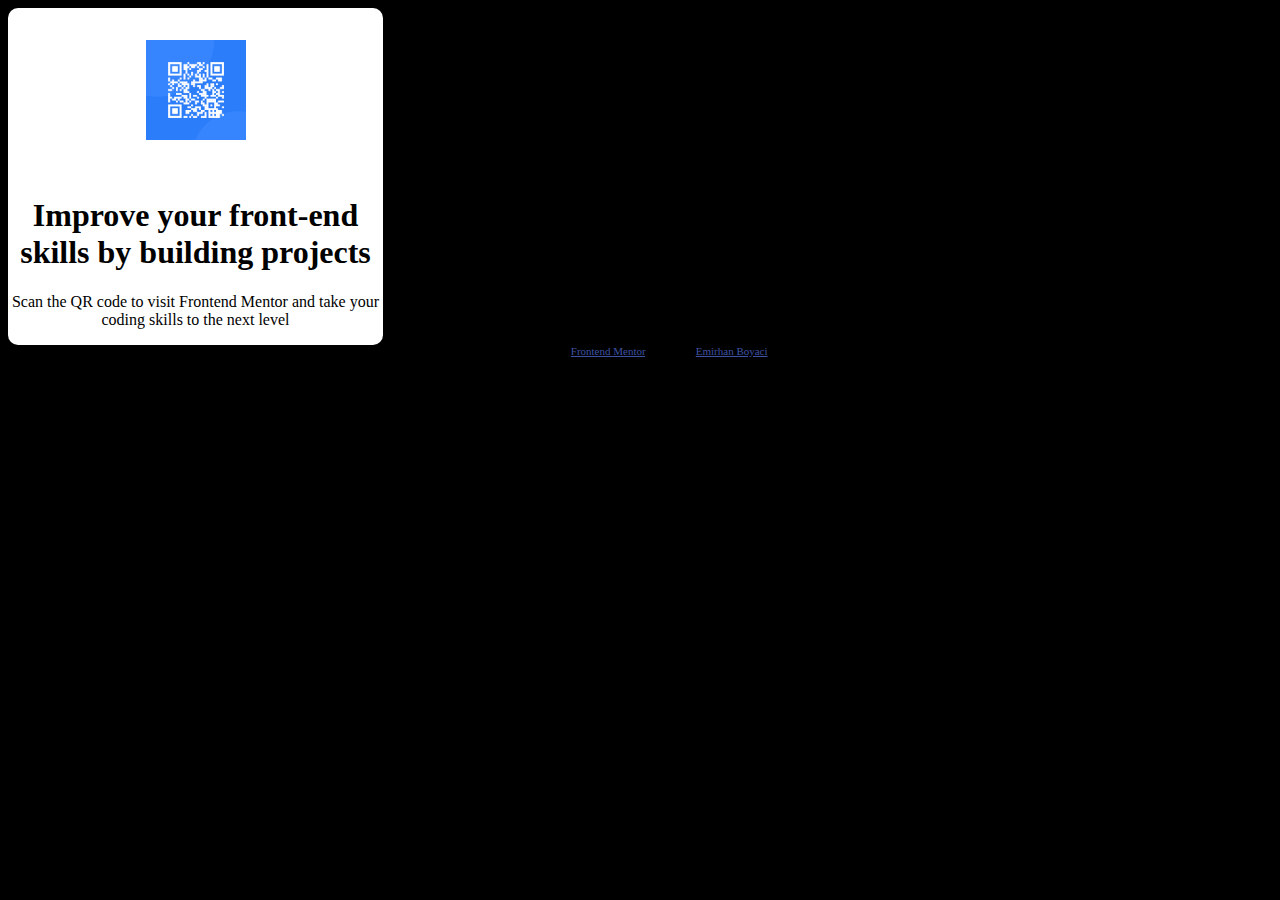
==== qr-code-component-main/index.html @ c562e50f "Add files via upload" ====
<!DOCTYPE html>
<html lang="en">
<head>
  <meta charset="UTF-8">
  <meta name="viewport" content="width=device-width, initial-scale=1.0"> <!-- displays site properly based on user's device -->

  <link rel="icon" type="image/png" sizes="32x32" href="./images/favicon-32x32.png">
  
  <title>Frontend Mentor | QR code component</title>

  <!-- Feel free to remove these styles or customise in your own stylesheet 👍 -->
  <style>
    .attribution { font-size: 11px; text-align: center; }
    .attribution a { color: hsl(228, 45%, 44%); }
    body {
      background-color: #000;
    }

    @media screen and (min-width: 375px) {
      .container {
        display: flex;
        flex-direction: column;
        align-items: center;
        background-color: #fff;
        border-radius: 10px;
        width: 375px;
      }
      .qr-code {
        margin-top: 2rem;
      }
      .qr-code > img {
        width: 100px;
      }

      .qr-code-text {
        margin-top: 2rem;
        text-align: center;
      }  
    }
    


  </style>
</head>
<body>

  <div class="container">
    <div class="qr-code">
      <img src="./images/image-qr-code.png" alt="QR Code">
    </div>
    <div class="qr-code-text">
      <h1>Improve your front-end skills by building projects</h1>
      <p>Scan the QR code to visit Frontend Mentor and take your coding skills to the next level</p>
    </div>
  </div>
  

  

<footer class="attribution">
  Challenge by <a href="https://www.frontendmentor.io?ref=challenge" target="_blank">Frontend Mentor</a>. 
  Coded by <a href="#">Emirhan Boyaci</a>.
</footer>
</body>
</html>
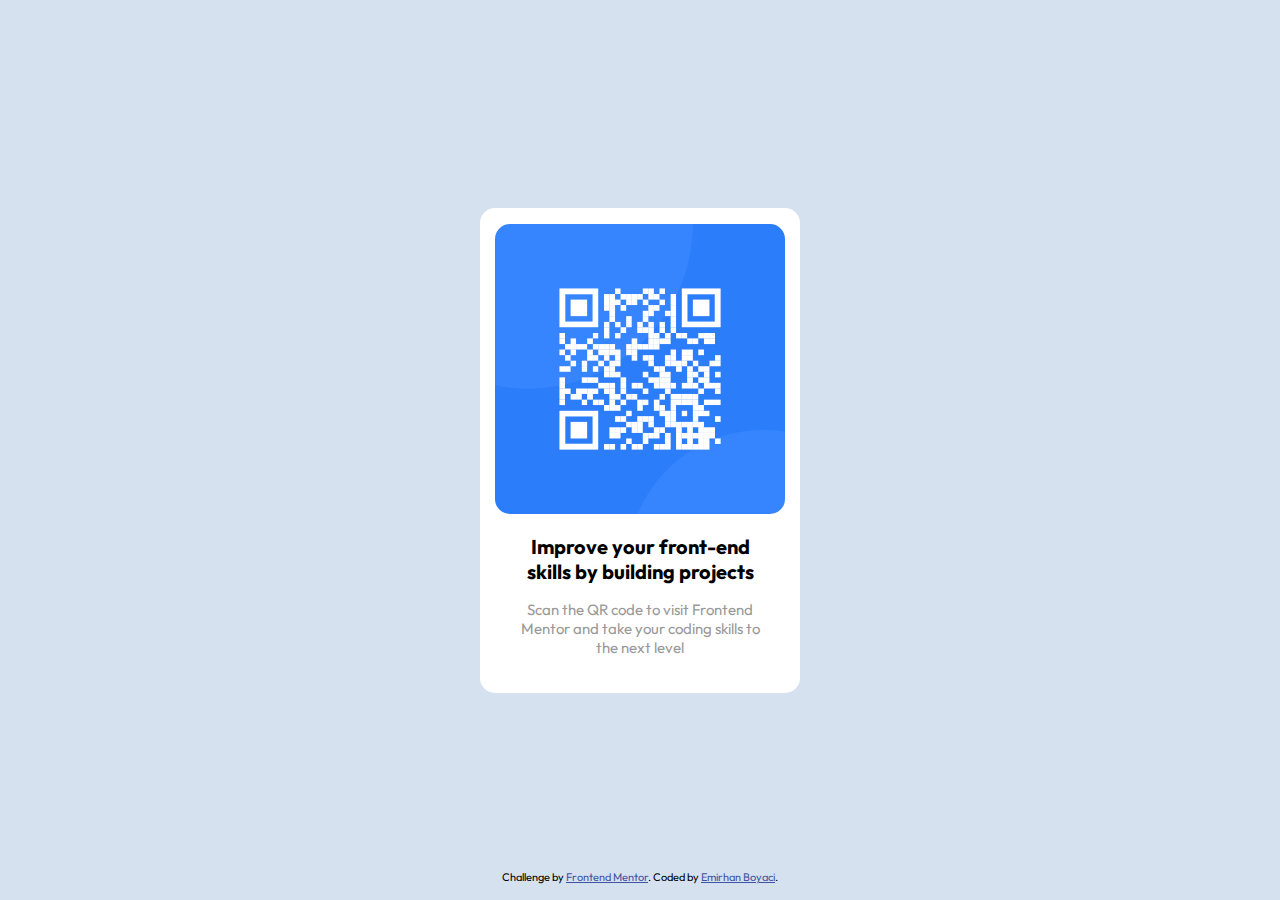
==== commit 008dcff6: "Possible solution to the QR code component challenge." ====
--- a/qr-code-component-main/index.html
+++ b/qr-code-component-main/index.html
@@ -5,61 +5,30 @@
   <meta name="viewport" content="width=device-width, initial-scale=1.0"> <!-- displays site properly based on user's device -->
 
   <link rel="icon" type="image/png" sizes="32x32" href="./images/favicon-32x32.png">
+  <link href="https://fonts.googleapis.com/css2?family=Outfit:wght@400;700&display=swap" rel="stylesheet">
+  <link rel="stylesheet" href="style.css">
   
   <title>Frontend Mentor | QR code component</title>
-
-  <!-- Feel free to remove these styles or customise in your own stylesheet 👍 -->
-  <style>
-    .attribution { font-size: 11px; text-align: center; }
-    .attribution a { color: hsl(228, 45%, 44%); }
-    body {
-      background-color: #000;
-    }
-
-    @media screen and (min-width: 375px) {
-      .container {
-        display: flex;
-        flex-direction: column;
-        align-items: center;
-        background-color: #fff;
-        border-radius: 10px;
-        width: 375px;
-      }
-      .qr-code {
-        margin-top: 2rem;
-      }
-      .qr-code > img {
-        width: 100px;
-      }
-
-      .qr-code-text {
-        margin-top: 2rem;
-        text-align: center;
-      }  
-    }
-    
-
-
-  </style>
 </head>
 <body>
 
-  <div class="container">
-    <div class="qr-code">
+  <article class="container">
+    <section class="qr-code">
       <img src="./images/image-qr-code.png" alt="QR Code">
-    </div>
-    <div class="qr-code-text">
+    </section>
+    <section class="qr-code-text">
       <h1>Improve your front-end skills by building projects</h1>
       <p>Scan the QR code to visit Frontend Mentor and take your coding skills to the next level</p>
-    </div>
-  </div>
+    </section>
+  </article>
   
 
   
 
 <footer class="attribution">
   Challenge by <a href="https://www.frontendmentor.io?ref=challenge" target="_blank">Frontend Mentor</a>. 
-  Coded by <a href="#">Emirhan Boyaci</a>.
+  Coded by <a href="https://github.com/rangaistus/frontendmentor-qr-code-component" target="_blank">Emirhan Boyaci</a>.
 </footer>
+
 </body>
 </html>--- a/qr-code-component-main/style.css
+++ b/qr-code-component-main/style.css
@@ -0,0 +1,129 @@
+:root {
+    --font-primary: 'Outfit', sans-serif;
+    --background-color-main: rgb(213,225,239);
+  }
+
+  * {
+    margin: 0;
+    padding: 0;
+    box-sizing: border-box;
+  }
+
+
+  .attribution { font-size: 11px; text-align: center; }
+  .attribution a { color: hsl(228, 45%, 44%); }
+  body {
+    background-color: var(--background-color-main);
+    font-family: var(--font-primary);
+    height: 100vh;
+    display: flex;
+    justify-content: center;
+    align-items: center;
+  }
+
+  @media screen and (min-width: 375px) {
+    .container {
+      display: flex;
+      flex-direction: column;
+      align-items: center;
+      background-color: #fff;
+      border-radius: 15px;
+      max-width: 320px;
+    }
+
+    .qr-code {
+      margin-top: 1rem;
+
+    }
+
+    .qr-code > img {
+      max-width: 290px;
+      max-height: 290px;
+      border-radius: 15px;
+    }
+
+    .qr-code-text {
+      text-align: center;
+      margin: 0 1rem;        
+    }  
+
+    .qr-code-text > h1 {
+      font-size: 20px;
+      color: #000;
+      margin: 1rem;
+    }
+
+    .qr-code-text > p {
+      font-size: 15px;
+      color: #999;
+      margin: 1rem;
+      padding-bottom: 20px;
+    }
+
+    /* clear fix */
+    .container::after, .qr-code::after, .qr-code-text::after {
+      content: "";
+      clear: both;
+      display: table;
+    }
+    /* end clear fix */
+  }
+
+  @media screen and (max-width: 375px) {
+    .container {
+      display: flex;
+      flex-direction: column;
+      align-items: center;
+      background-color: #fff;
+      border-radius: 15px;
+      max-width: 320px;
+      flex-wrap: wrap;
+    }
+
+    .qr-code {
+      margin-top: 1rem;
+      max-width: min-content;
+      max-height: min-content;
+    }
+
+    .qr-code > img {
+      max-width: 290px;
+      max-height: 290px;
+      border-radius: 15px;
+    }
+
+    .qr-code-text {
+      text-align: center;
+      margin: 0 1rem;        
+    }  
+
+    .qr-code-text > h1 {
+      font-size: 20px;
+      color: #000;
+      margin: 1rem;
+    }
+
+    .qr-code-text > p {
+      font-size: 15px;
+      color: #999;
+      margin: 1rem;
+      padding-bottom: 20px;
+    }
+
+    /* clear fix */
+    .container::after, .qr-code::after, .qr-code-text::after {
+      content: "";
+      clear: both;
+      display: table;
+    }
+    /* end clear fix */
+  }
+  
+  footer {
+    position: absolute;
+    bottom: 0;
+    width: 100%;
+    text-align: center;
+    padding: 1rem;
+  }
+
